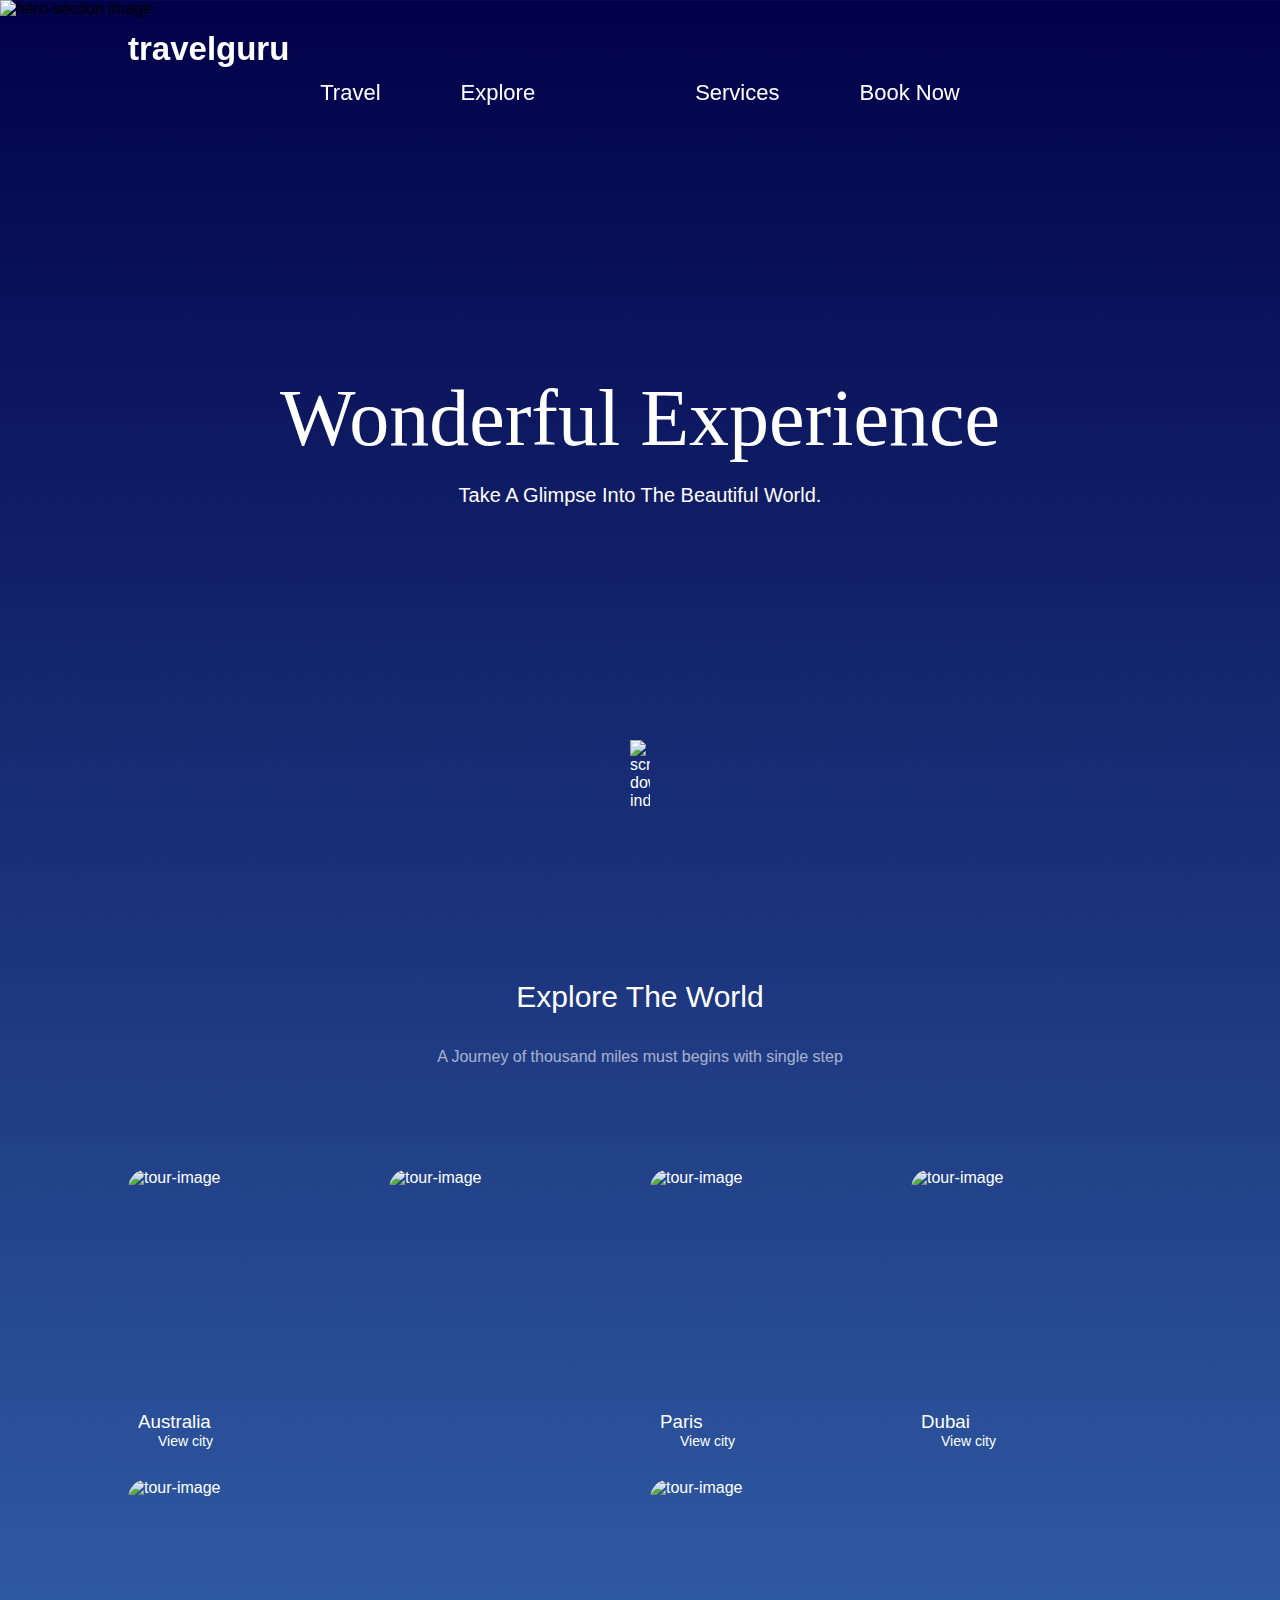
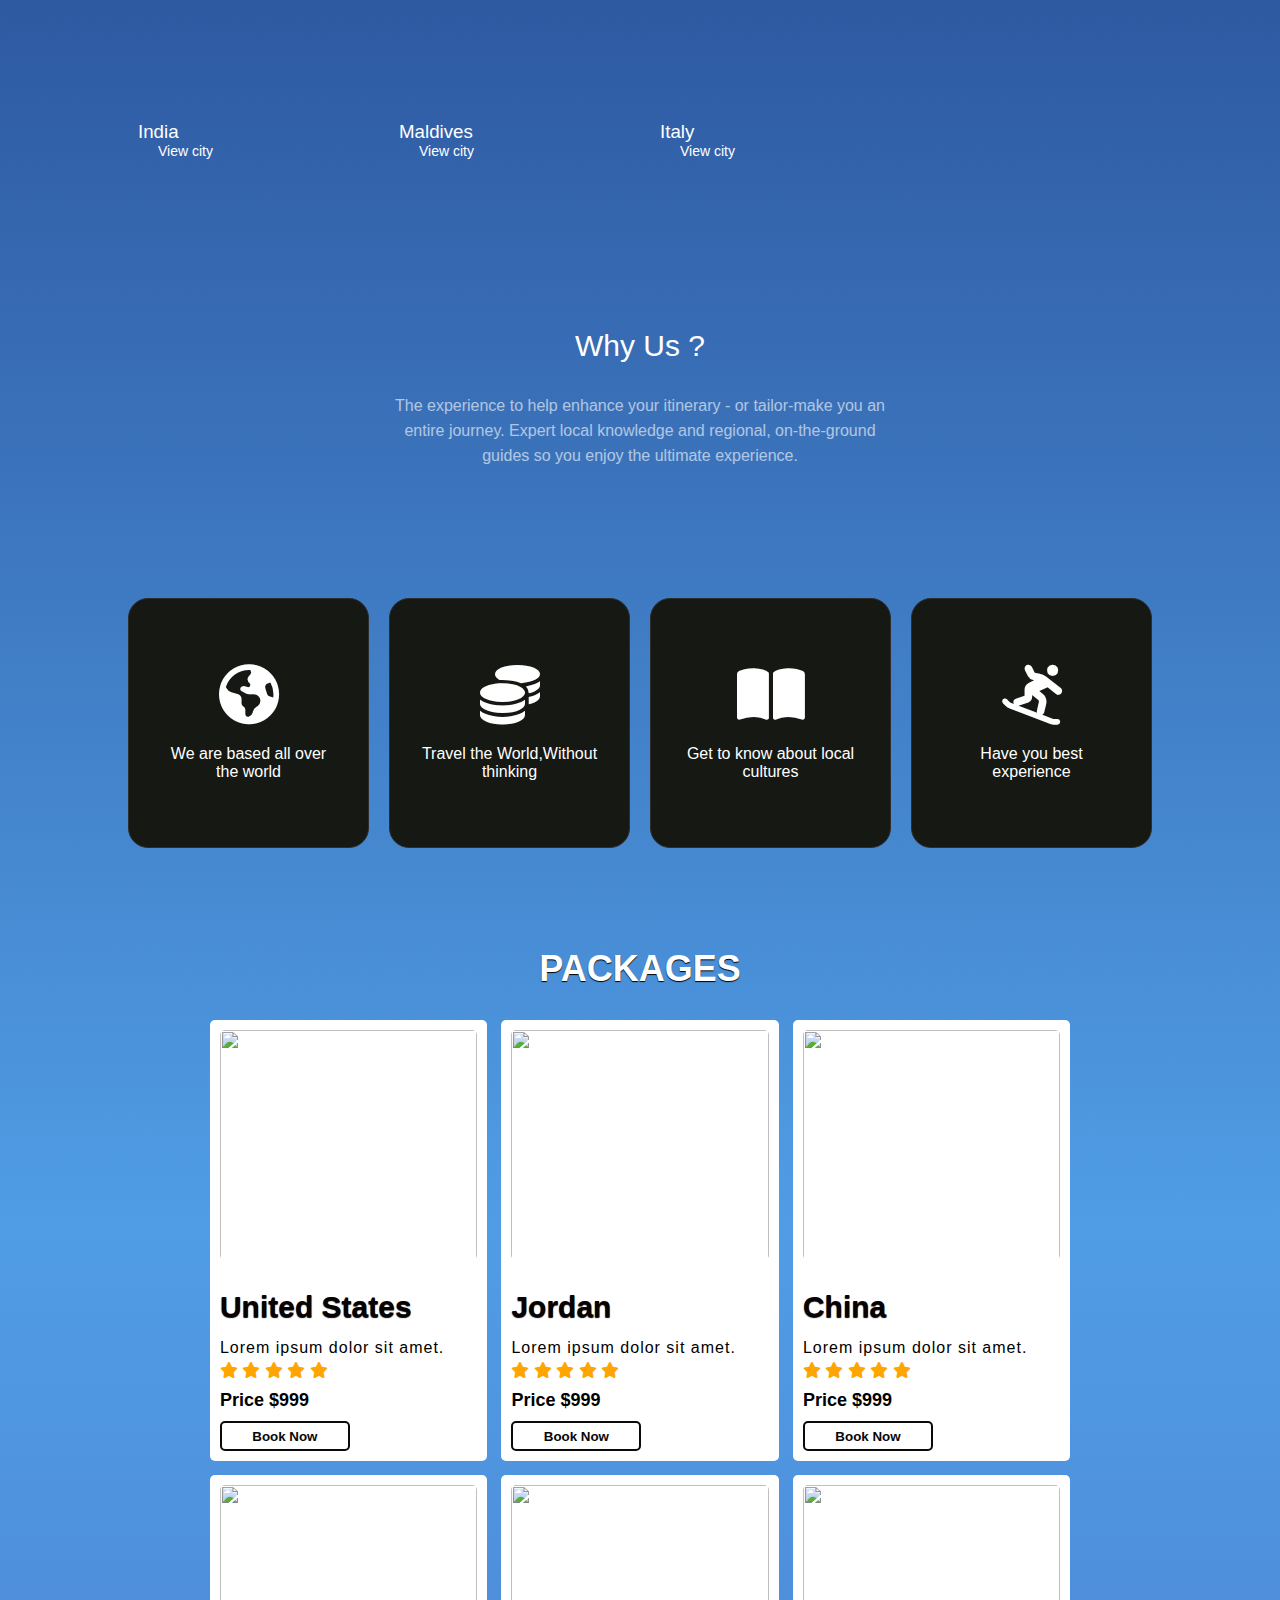
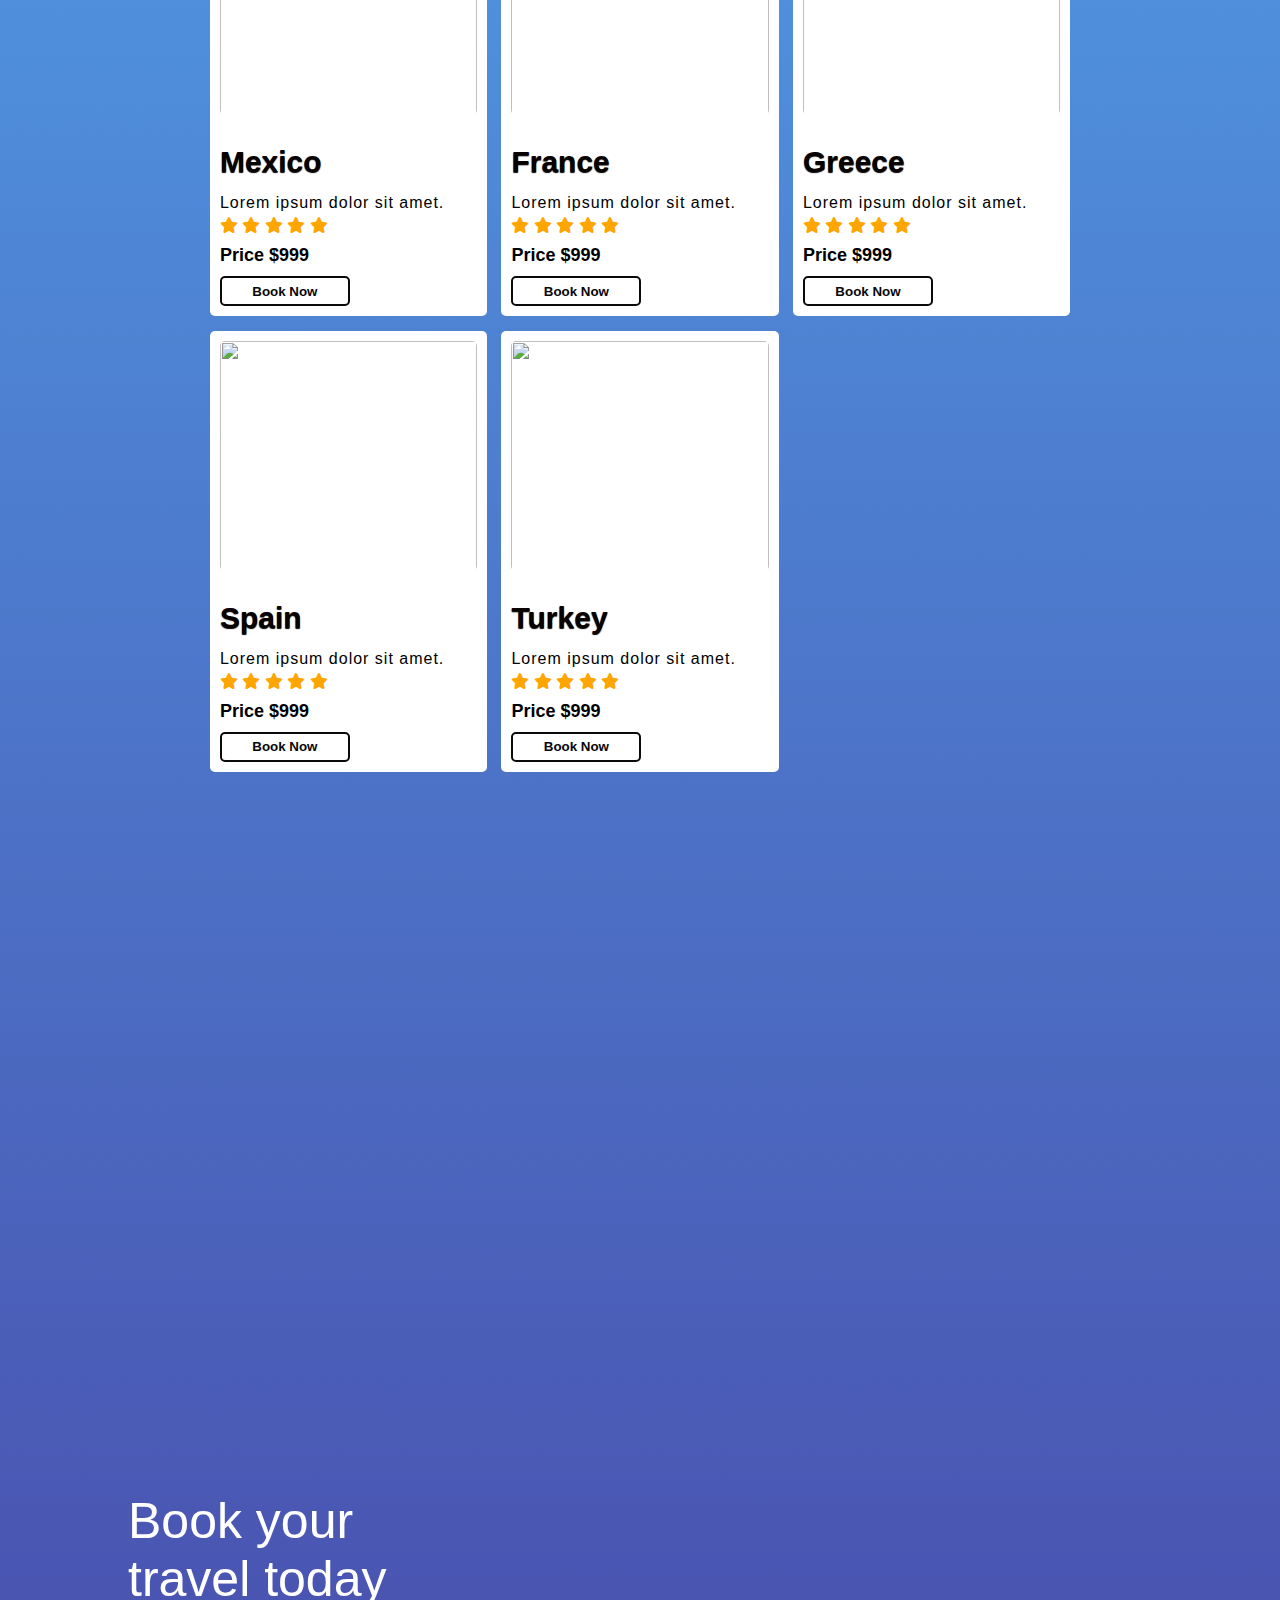
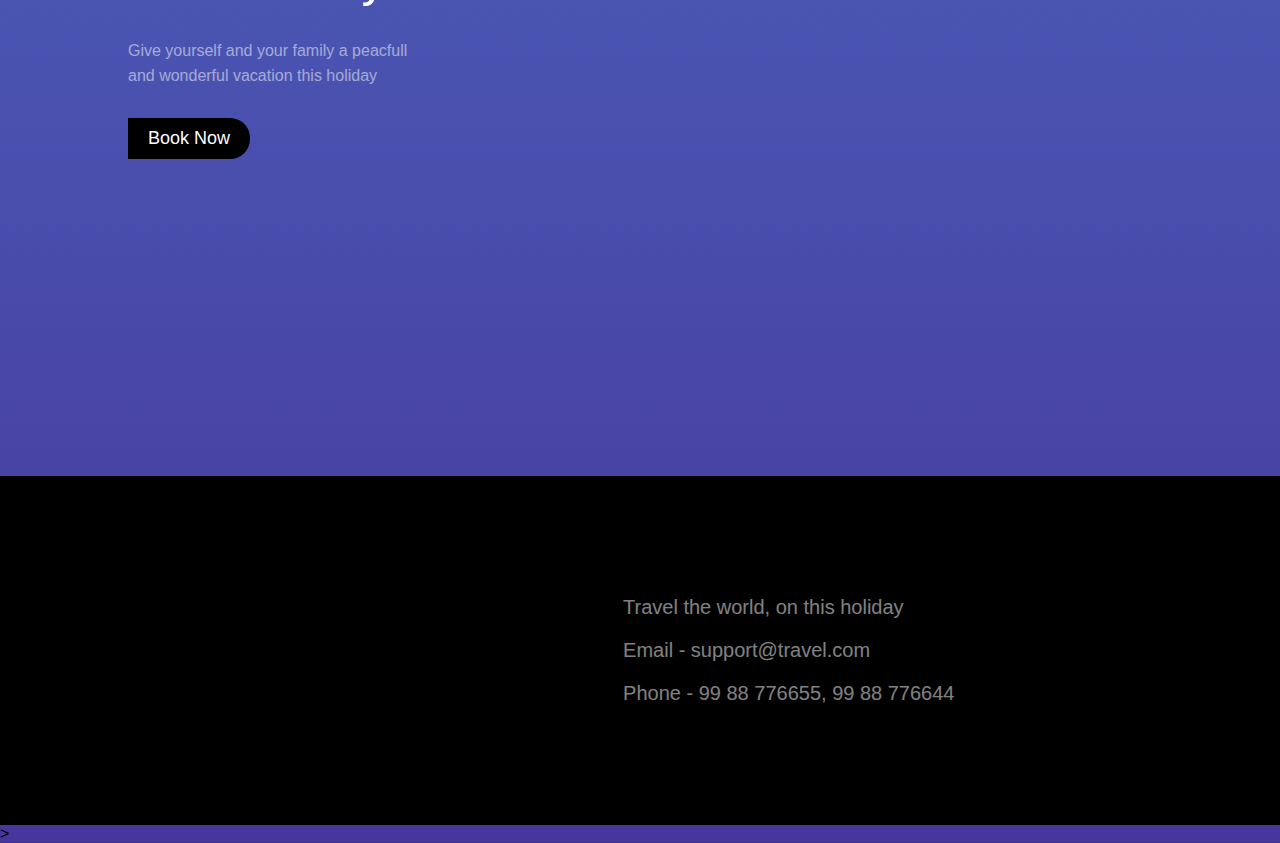
==== index.html @ 0119385d "Add files via upload" ====
<!DOCTYPE html>
<!--[if lt IE 7]>      <html class="no-js lt-ie9 lt-ie8 lt-ie7"> <![endif]-->
<!--[if IE 7]>         <html class="no-js lt-ie9 lt-ie8"> <![endif]-->
<!--[if IE 8]>         <html class="no-js lt-ie9"> <![endif]-->
<!--[if gt IE 8]>      <html class="no-js"> <!--<![endif]-->
<html>
    <head>
        <meta charset="utf-8">
        <meta http-equiv="X-UA-Compatible" content="IE=edge">
        <title>Travelguru</title>
        <meta name="description" content="">
        <meta name="viewport" content="width=device-width, initial-scale=1">
        <link rel="stylesheet" href="style.css">
        <link rel="stylesheet" href="https://cdnjs.cloudflare.com/ajax/libs/font-awesome/6.2.1/css/all.min.css" />


  

    </head>
    <body>
        <header>
        <nav class="navbar">
            <div class="logo"><h2>travelguru</h2></div>
            <ul class="links-container">
                <li class="link-item"><a href="#travel">Travel</a></li>
                <li class="link-item"><a href="#explore-section">Explore</a></li>
                <li class="link-item"><a href="#hero-section"><img src="img/boat.jpg" class="logo" alt=""></a></li>
                <li class="link-item"><a href="#services">Services</a></li>
                <li class="link-item"><a href="#booknow">Book Now</a></li>
            </ul>
        </nav>
       </header>

        <main class="hero-section" id="hero-section">

            <div class="hero-section-content" data-aos="fade-up">
                <h1 class="hero-section-title">wonderful experience</h1>
                <p class="hero-section-sub-heading">Take a Glimpse Into The Beautiful World.</p>
            </div>
           
            
            <!-- scroll down img -->
            <img src="img/down arrow.png" class="scroll-down-icon" alt="scroll down indicator">
        </main>

        <div class="background">
            <img src="img/img1.png" class="background-image" alt="hero-section image">
        
            <!-- grid -->
            <div class="grid-slider">
                <div class="grid-item hide"></div>
                <div class="grid-item hide"></div>
                <div class="grid-item hide"></div>
                <div class="grid-item hide"></div>
                <div class="grid-item hide"></div>
                <div class="grid-item hide"></div>
            </div>
        
        </div>

        <section class="explore-section" id="explore-section">
            <h1 class="section-title" data-aos="fade-up">Explore the world</h1>
            <p class="section-para" data-aos="fade-up">A Journey of thousand miles must begins with single step</p>
        
            <!-- grid -->
        
            <div class="tours-container">
                <div class="tour-card" data-aos="fade-up">
                    <img src="img/australia.png" class="tour-img" alt="tour-image">
                    <div class="tour-body">
                        <h3 class="tour-name">Australia</h3>
                        <p class="tour-action">View city</p>
                    </div>
                </div>
        
                <div class="tour-card" data-aos="fade-up">
                    <img src="img/maldives.png" class="tour-img" alt="tour-image">
                    <div class="tour-body">
                        <h3 class="tour-name">Maldives</h3>
                        <p class="tour-action">View city</p>
                    </div>
                </div>
        
                <div class="tour-card" data-aos="fade-up">
                    <img src="img/paris.png" class="tour-img" alt="tour-image">
                    <div class="tour-body">
                        <h3 class="tour-name">Paris</h3>
                        <p class="tour-action">View city</p>
                    </div>
                </div>
        
                <div class="tour-card" data-aos="fade-up">
                    <img src="img/dubai.png" class="tour-img" alt="tour-image">
                    <div class="tour-body">
                        <h3 class="tour-name">Dubai</h3>
                        <p class="tour-action">View city</p>
                    </div>
                </div>
        
                <div class="tour-card" data-aos="fade-up">
                    <img src="img/india.png" class="tour-img" alt="tour-image">
                    <div class="tour-body">
                        <h3 class="tour-name">India</h3>
                        <p class="tour-action">View city</p>
                    </div>
                </div>
        
                <div class="tour-card" data-aos="fade-up">
                    <img src="img/italy.png" class="tour-img" alt="tour-image">
                    <div class="tour-body">
                        <h3 class="tour-name">Italy</h3>
                        <p class="tour-action">View city</p>
                    </div>
                </div>
            </div>
        </section>

        <section class="services-section" id="services">
            <h1 class="section-title" data-aos="fade-up">Why Us ?</h1>
            <p class="section-para" data-aos="fade-up">The experience to help enhance your itinerary - or tailor-make you an entire journey.
                Expert local knowledge and regional, on-the-ground guides so you enjoy the ultimate experience. </p>
        
            <!-- services grid -->
            <div class="serives-grid">
                <div class="service-card" data-aos="fade-up">
                    <div class="circle"></div>
                    <i class="fa-solid fa-earth-americas card-icon"></i>
                    <p class="service-text">We are based all over the world</p>
                </div>
                <div class="service-card" data-aos="fade-up">
                    <div class="circle"></div>
                    <i class="fa-solid fa-coins card-icon"></i>
                    <p class="service-text">Travel the World,Without thinking</p>
                </div>
                <div class="service-card" data-aos="fade-up">
                    <div class="circle"></div>
                    <i class="fa-solid fa-book-open card-icon"></i>
                    <p class="service-text">Get to know about local cultures</p>
                </div>
                <div class="service-card" data-aos="fade-up">
                    <div class="circle"></div>
                    <i class="fa-solid fa-person-snowboarding card-icon"></i>
                    <p class="service-text">Have you best experience</p>
                </div>
            </div>
           
             <!-- Packages Section Start -->
    <section class="packages" id="packages">
        <div class="main-txt">
            <h3>Packages</h3>
        </div>
        <div class="card-content">
            <div class="row">
                <img src="./img/p3.png" style="height: 250px;">
                <div class="card-body">
                    <h3>United States</h3>
                    <p>Lorem ipsum dolor sit amet.</p>
                    <div class="rating">
                        <i class="fa-solid fa-star checked"></i>
                        <i class="fa-solid fa-star checked"></i>
                        <i class="fa-solid fa-star checked"></i>
                        <i class="fa-solid fa-star checked"></i>
                        <i class="fa-solid fa-star checked"></i>
                    </div>
                    <h5>Price $999</h5>
                    <a href="booking.html"><button>Book Now</button></a>
                </div>
            </div>
            <div class="row">
                <img src="./img/p4.png" style="height: 250px;">
                <div class="card-body">
                    <h3>Jordan</h3>
                    <p>Lorem ipsum dolor sit amet.</p>
                    <div class="rating">
                        <i class="fa-solid fa-star checked"></i>
                        <i class="fa-solid fa-star checked"></i>
                        <i class="fa-solid fa-star checked"></i>
                        <i class="fa-solid fa-star checked"></i>
                        <i class="fa-solid fa-star checked"></i>
                    </div>
                    <h5>Price $999</h5>
                    <a href="booking.html"><button>Book Now</button></a>
                </div>
            </div>
            <div class="row">
                <img src="./img/paris.png" style="height: 250px;">
                <div class="card-body">
                    <h3>China</h3>
                    <p>Lorem ipsum dolor sit amet.</p>
                    <div class="rating">
                        <i class="fa-solid fa-star checked"></i>
                        <i class="fa-solid fa-star checked"></i>
                        <i class="fa-solid fa-star checked"></i>
                        <i class="fa-solid fa-star checked"></i>
                        <i class="fa-solid fa-star checked"></i>
                    </div>
                    <h5>Price $999</h5>
                    <a href="booking.html"><button>Book Now</button></a>
                </div>
            </div>
            <div class="row">
                <img src="./img/p1.jpg" style="height: 250px;">
                <div class="card-body">
                    <h3>Mexico</h3>
                    <p>Lorem ipsum dolor sit amet.</p>
                    <div class="rating">
                        <i class="fa-solid fa-star checked"></i>
                        <i class="fa-solid fa-star checked"></i>
                        <i class="fa-solid fa-star checked"></i>
                        <i class="fa-solid fa-star checked"></i>
                        <i class="fa-solid fa-star checked"></i>
                    </div>
                    <h5>Price $999</h5>
                    <a href="booking.html"><button>Book Now</button></a>
                </div>
            </div>
            <div class="row">
                <img src="./img/img4.png" style="height: 250px;">
                <div class="card-body">
                    <h3>France</h3>
                    <p>Lorem ipsum dolor sit amet.</p>
                    <div class="rating">
                        <i class="fa-solid fa-star checked"></i>
                        <i class="fa-solid fa-star checked"></i>
                        <i class="fa-solid fa-star checked"></i>
                        <i class="fa-solid fa-star checked"></i>
                        <i class="fa-solid fa-star checked"></i>
                    </div>
                    <h5>Price $999</h5>
                    <a href="booking.html"><button>Book Now</button></a>
                </div>
            </div>
            <div class="row">
                <img src="./img/img2.png" style="height: 250px;">
                <div class="card-body">
                    <h3>Greece</h3>
                    <p>Lorem ipsum dolor sit amet.</p>
                    <div class="rating">
                        <i class="fa-solid fa-star checked"></i>
                        <i class="fa-solid fa-star checked"></i>
                        <i class="fa-solid fa-star checked"></i>
                        <i class="fa-solid fa-star checked"></i>
                        <i class="fa-solid fa-star checked"></i>
                    </div>
                    <h5>Price $999</h5>
                    <a href="booking.html"><button>Book Now</button></a>
                </div>
            </div>
            <div class="row">
                <img src="./img/img1.png" style="height: 250px;">
                <div class="card-body">
                    <h3>Spain</h3>
                    <p>Lorem ipsum dolor sit amet.</p>
                    <div class="rating">
                        <i class="fa-solid fa-star checked"></i>
                        <i class="fa-solid fa-star checked"></i>
                        <i class="fa-solid fa-star checked"></i>
                        <i class="fa-solid fa-star checked"></i>
                        <i class="fa-solid fa-star checked"></i>
                    </div>
                    <h5>Price $999</h5>
                    <a href="booking.html"><button>Book Now</button></a>
                </div>
            </div>
            <div class="row">
                <img src="./img/australia.png" style="height: 250px;">
                <div class="card-body">
                    <h3>Turkey</h3>
                    <p>Lorem ipsum dolor sit amet.</p>
                    <div class="rating">
                        <i class="fa-solid fa-star checked"></i>
                        <i class="fa-solid fa-star checked"></i>
                        <i class="fa-solid fa-star checked"></i>
                        <i class="fa-solid fa-star checked"></i>
                        <i class="fa-solid fa-star checked"></i>
                    </div>
                    <h5>Price $999</h5>
                    <a href="booking.html"><button>Book Now</button></a>
                </div>
            </div>
        </div>
    </section>
    <!-- Packages Section End -->

        
            <div class="bg-circle"></div>
        
            <div class="travel-grid" id="travel">
                <img src="img/img1.png" data-aos="fade-up" alt="">
                <img src="img/img2.png" data-aos="fade-up" alt="">
                <img src="img/img3.png" data-aos="fade-up" alt="">
                <img src="img/img4.png" data-aos="fade-up" alt="">
                <img src="img/img5.png" data-aos="fade-up" alt="">
                <img src="img/img6.png" data-aos="fade-up" alt="">
                <img src="img/australia.png" data-aos="fade-up" alt="">
                <img src="img/dubai.png" data-aos="fade-up" alt="">
                <img src="img/maldives.png" data-aos="fade-up" alt="">
                <img src="img/paris.png" data-aos="fade-up" alt="">
                <img src="img/india.png" data-aos="fade-up" alt="">
                <img src="img/italy.png" data-aos="fade-up" alt="">
            </div>
        
        </section>
        <!-- contact section -->
<section class="book-section" id="booknow">
    <div class="book-content" data-aos="fade-up">
        <h1 class="book-now-title">Book your travel today</h1>
        <p class="book-now-text">Give yourself and your family a peacfull and wonderful vacation this holiday</p>

        <a href="booking.html"><button class="book-now">book now</button></a>
    </div>
    <div class="bg-circle-2"></div>
    <img src="img/book.png" data-aos="fade-up" class="book-now-img" alt="">
</section>

<!-- footer -->
<footer class="footer">
    <img src="img/logo.png" class="footer-logo" alt="">
    <div class="footer-text">
        <p>Travel the world, on this holiday</p>
        <p>Email - support@travel.com</p>
        <p>Phone - 99 88 776655, 99 88 776644</p>
    </div>
    <p class="copyright-line"></p>
</footer>
    >

        
        <script src="script.js" async defer></script>
    </body>
</html>
---- style.css ----
@import url('https://fonts.googleapis.com/css2?family=Inter:wght@100;200;300;400;500;600;700;800;900&amp;family=Roboto:ital,wght@0,100;0,300;0,400;0,500;0,700;0,900;1,100;1,300;1,400;1,500;1,700;1,900&amp;display=swap');
 
*{
    margin: 0;
    padding: 0;
    box-sizing: border-box;
}

html{
    scroll-behavior: smooth;
}

body{
    font-family: 'Poppins', sans-serif;
    background:linear-gradient(rgb(1, 1, 73),rgb(80, 157, 229) ,rgb(71, 54, 156));
    overflow-x: hidden;
}

img.center {
    float: left;
    height: 150px;
    width: 170px;
    box-shadow: rgba(0,0,0,0.14902) 0px 1px 1px 0px,rgba(0,0,0,0.09804) 0px 1px 2px 0px;
    opacity: 0.7;
  }
  
.navbar{
    position: fixed;
    top: 0;
    left: 0;
    z-index: 9;
    width: 100%;
    height: 150px;
    padding: 20px 10vw;
    font-size: 22px;
    font-weight: 40px ;
    text-shadow: #161813;
}


.navbar.bg{
    background:rgb(1, 1, 73);
}

.links-container{
    display: flex;
    align-items: center;
    justify-content: center;
    list-style: none;
}

.logo{
    height: 50px;
    margin-top: 10px;
    font-size: 22px;
 
    color: white;
}

.link-item{
    margin: 0 20px;
    transition: .5s;
}

.link-item a{
    color: #fff;
    text-decoration: none;
    padding: 20px;
}

.link-item:hover{
    transform: scale(1.2);
}


.hero-section{
    width: 100%;
    height: 100vh;
    position: relative;
    display: flex;
    justify-content: center;
    align-items: center;
    color: #fff;
}

.hero-section-title{
    font-family: 'Roboto Slab', serif;
    font-weight: 300;
    font-size: 80px;
    text-align: center;
    text-transform: capitalize; 
}

.hero-section-sub-heading{
    text-align: center;
    text-transform: capitalize;
    margin: 20px 0;
    font-size: 20px;
}


.scroll-down-icon{
    position: absolute;
    bottom: 10%;
    left: 50%;
    transform: translateX(-50%);
    width: 20px;
    animation: down ease 1s infinite;
}

@keyframes down{
    from { bottom: 10% }
    to { bottom: 8% }
}


.background{
    position: absolute;
    top: 0;
    left: 0;
    width: 100%;
    height: 100%;
    z-index: -1;
}

.background-image{
    position: absolute;
    top: 0;
    left: 0;
    width: 100%;
    height: 100%;
    object-fit: cover;
    z-index: -2;
}

.background::before, .background::after{
    content: '';
    position: absolute;
    left: 0;
    width: 100%;
    height: 50%;
}

.background::before{
    top: 0;
    left: 0;
    background: var(--gradient-top);
}

.background::after{
    bottom: 0;
    background: var(--gradient-bottom);
}

.grid-slider{
    width: 100%;
    height: 100%;
    display: grid;
    grid-template-columns: repeat(3, 1fr);
    grid-template-rows: repeat(2, 1fr);
}

.grid-item{
    width: 100%;
    height: 100%;
    background: #000;
    opacity: 1;
    transition: .5s;
}

.grid-item.hide{
    opacity: 0;
}

.explore-section{
    position: relative;
    width: 100%;
    padding: 80px 10vw;
    color: #fff;
}

.section-title{
    font-size: 30px;
    font-weight: 400;
    text-align: center;
    align-items: center ;
    text-transform: capitalize;
}

.section-para{
    width: 50%;
    min-width: 300px;
    display: block;
    margin: 30px auto;
    text-align: center;
    line-height: 25px;
    opacity: 0.6;
}

.tours-container{
    position: relative;
    width: 100%;
    height: 600px;
    display: grid;
    grid-template-columns: repeat(4, 1fr);
    grid-template-rows: repeat(2, 1fr);
    grid-gap: 20px;
    margin-top: 100px;
}

.tour-card{
    width: 100%;
    height: 100%;
    position: relative;
    border-radius: 20px;
    box-shadow: 0;
    overflow: hidden;
    padding: 10px;
    display: flex;
    align-items: end;
}

.tour-card:nth-child(2){
    grid-row: span 2;
}

.tour-card:last-child{
    grid-column: span 2;
}

.tour-img{
    position: absolute;
    top: 0;
    left: 0;
    width: 100%;
    height: 100%;
    object-fit: cover;
    transition: .5s;
    z-index: -1;
}

.tour-card:hover .tour-img{
    opacity: 0.8;
    transform: scale(1.1);
}

.tour-name{
    font-weight: 300;
}

.tour-action{
    margin-left: 20px;
    font-size: 14px;
    position: relative;
}

.tour-action::before{
    content: '';
    position: absolute;
    left: -20px;
    top: 2px;
    background: url('img/pin.png');
    width: 15px;
    height: 15px;
    background-size: contain;
}

/* services section */

.services-section{
    color: #fff;
    padding: 80px 10vw;
}

.serives-grid{
    width: 100%;
    display: grid;
    grid-template-columns: repeat(4, 1fr);
    grid-gap: 20px;
}

/* Packages Section Start */
.packages{
    padding: 100px 8% 100px;
    
}
.packages .main-txt{
    text-align: center;
}
.packages .main-txt h3{
    font-size: 36px;
    text-transform: uppercase;
    font-weight: 600;
    color:white;
    text-shadow: 0px 1px 1px black;
}
.packages .card-content{
    display: grid;
    grid-template-columns: repeat(auto-fit, minmax(250px, auto));
    align-items: center;
    gap: 0.90rem;
    margin-top: 30px;
    border-radius: 20%;
}
.packages .card-content .row{
    background: white;
    position: relative;
    overflow: hidden;
    border-radius: 5px;
    cursor: pointer;
}
.packages .row img{
    width: 100%;
    border-radius: 15px;
    padding: 10px;
    display: block;
}
.packages .card-body{
    padding: 10px;
}
.packages .card-body h3{
    margin-top: 10px;
    font-size: 30px;
    font-weight: 550;
    color: rgb(9, 2, 2);
    text-shadow: 0px 1px 1px black;
}
.packages .card-body p{
    font-weight: 500;
    margin-top: 15px;
    letter-spacing: 1px;
    color: black;
}
.rating i{
    color: orange;
    margin-top: 5px;
}
.packages .card-body h5{
    margin-top: 10px;
    font-size: 18px;
    color: black;
}
.packages .card-body button{
    width: 130px;
    height: 30px;
    margin-top: 10px;
    font-weight: 600;
    background: transparent;
    color: #080708;
    border-radius: 5px;
    border-radius: 5px;
    border: 2px solid #0a0a0b;
    transition: 0.5s ease;
    cursor: pointer;
}
.packages .card-body button:hover{
    background: #4c93f7;
    color: rgb(6, 6, 6);
}
@media (max-width:920px){
    .packages .card-content{
        grid-template-columns: 1fr;
    }
}
/* Packages Section End */


/* Book Section Start */
.book{
    display: grid;
    grid-template-columns: repeat(2, 1fr);
    align-items: center;
    gap: 1rem;
    padding: 100px 10% 100px;
}
.book-img img{
    box-shadow: 0px 5px 5px -6px black;
    width: 100%;
    display: block;
    margin-top: 45px;
    cursor: pointer;
}
.book-form form{
    position: relative;
}
.book-form h5{
    margin-bottom: 10px;
    font-size: 15px;
    color: #091454;
}
.book-form form input,
form textarea{
    width: 100%;
    padding: 15px;
    background: #f4f5fb;
    color: black;
    border: none;
    outline: none;
    font-size: 15px;
    border-radius: 10px;
    box-shadow: 0px 5px 5px -6px black;
    margin-bottom: 10px;
}
.book-form textarea{
    resize: none;
    height: 200px;
}
.book-form .submit{
    display: inline-block;
    font-size: 16px;
    font-weight: 600;
    background: #f4f5fb;
    color: black;
    width: 160px;
    transition: 0.5s ease;
    cursor: pointer;
}
.book-form .submit:hover{
    width: 175px;
}
@media (max-width:920px){
    .book{
        grid-template-columns: 1fr;
        max-width: 100%;
    }
}
/* Book Section End */

.service-card{
    margin-top: 100px;
    width: 100%;
    height: 250px;
    border-radius: 20px;
    border: 1px solid #2D2D2D;
    background: #161813;
    padding: 10px;
    display: flex;
    flex-direction: column;
    align-items: center;
    justify-content: center;
    gap: 20px;
    overflow: hidden;
    position: relative;
}

.card-icon{
    text-align: center;
    font-size: 60px;
    z-index: 1;
}

.service-text{
    text-align: center;
    padding: 0 20px;
    z-index: 1;
}

.circle{
    position: absolute;
    top: 0%;
    left: 0%;
    width: 100%;
    height: 100%;
    clip-path: circle(0% at 100% 100%);
    transition: .5s;
}

.service-card:nth-child(1) .circle{
    background: url(img/img5.png);
    background-size: cover;
}

.service-card:nth-child(2) .circle{
    background: url(img/img2.png);
    background-size: cover;
}

.service-card:nth-child(3) .circle{
    background: url(img/img6.png);
    background-size: cover;
}

.service-card:nth-child(4) .circle{
    background: url(img/img4.png);
    background-size: cover;
}

.service-card:hover .circle{
    clip-path: circle(141.4% at 100% 100%);
}

.travel-grid{
    width: 100%;
    columns: 3;
    column-gap: 20px;
    margin-top: 200px;
}

.travel-grid img{
    width: 100%;
    height: auto;
    object-fit: cover;
    margin-bottom: 20px;
    border-radius: 10px;
}

.bg-circle{
    z-index: -1;
    position: absolute;
    width: 500px;
    height: 500px;
    border-radius: 50%;
    background: var(--sphere-gradient-one);
    right: -250px;
}

/* book now section */

.book-section{
    position: relative;
    display: flex;
    padding: 0 10vw;
    align-items: center;
    width: 100%;
    height: 100vh;
    gap: 30px;
}

.book-now-img{
    position: absolute;
    width: 50%;
    right: 0;
}

.book-content{
    width: 50%;
    color: #fff;
}

.book-now-title{
    font-size: 50px;
    font-weight: 300;
    width: 300px;
}

.book-now-text{
    width: 300px;
    opacity: 0.5;
    line-height: 25px;
    margin: 30px 0;
}

.book-now{
    position: relative;
    padding: 10px 20px;
    outline: none;
    border: none;
    background: #000;
    text-transform: capitalize;
    color: #fff;
    border-radius: 20px;
    border-top-left-radius: 0;
    border-bottom-left-radius: 0;
    font-size: 18px;
    cursor: pointer;
    overflow: hidden;
}

.book-now::before{
    content: '';
    position: absolute;
    top: -10px;
    left: -30px;
    width: 20px;
    height: 200%;
    background: #fff;
    opacity: 0.2;
    transform: rotate(5deg);
    transition: .5s;
}

.book-now:hover::before{
    left: 100%;
}

.bg-circle-2{
    z-index: -1;
    position: absolute;
    width: 250px;
    height: 250px;
    border-radius: 50%;
    background:  var(--sphere-gradient-two);
    left: -125px;
    bottom: -100px;
}


.footer{
    width: 100%;
    padding: 100px 10vw;
    background: #000;
    display: flex;
    justify-content: space-evenly;
    flex-wrap: wrap;
    align-items: center;
    position: relative;
}

.footer-logo{
    width: 100px;
    opacity: 0.3;
}

.footer-text{
    color: #fff;
    opacity: 0.5;
    font-size: 20px;
}

.footer-text p{
    margin: 20px 0;
}

.copyright-line{
    width: 100%;
    background: #000;
    color: #fff;
    text-transform: capitalize;
    text-align: center;
    position: absolute;
    bottom: 0;
    left: 0;
    padding: 10px 0;
}

/* tab view */

@media screen and (max-width: 996px) {
    .link-item{
        margin: 0 10px;
    }
    .hero-section-title{
        font-size: 60px;
    }
    .tours-container{
        height: 900px;
        grid-template-columns: repeat(2, 1fr);
        grid-template-rows: repeat(4, 1fr);
    }
    .tour-card:last-child{
        grid-column: span 1;
    }
    .tour-card:nth-child(3){
        grid-row: span 2;
    }
    .serives-grid{
        grid-template-columns: repeat(2, 1fr);
    }
    .service-card:nth-child(3), .service-card:nth-child(4){
        margin-top: 0;
    }
    .travel-grid{
        columns: 2;
    }
    .book-now-img{
        width: 40%;
    }
    .footer-logo{
        width: 70px;
    }
    .footer-text{
        font-size: 16px;
    }
}

/* much smaller device */

@media screen and (max-width:798px){
    .navbar{
        height: auto;
    }

    .link-item{
        margin-top: 80px;
        text-align: center;
    }
    .link-item:nth-child(3){
        margin: -50px -30px 0 -30px;
    }
    .link-item a{
        padding: 10px;
        margin: auto;
        display: block;
    }

    .section-title{
        font-size: 50px;
    }
    .grid-slider{
        grid-template-rows: repeat(3, 1fr);
        grid-template-columns: repeat(2, 1fr);
    }
    .hero-section-sub-heading{
        font-size: 16px;
    }
    .section-para{
        width: 100%;
    }
    .tours-container{
        height: 1200px;
        grid-template-columns: repeat(1, 1fr);
        grid-template-rows: repeat(6, 1fr);
    }
    .tour-card:nth-child(2){
        grid-row: auto;
    }
    .tour-card:last-child{
        grid-column: span 1;
    }
    .tour-card:nth-child(3){
        grid-row: span 1;
    }
    .serives-grid{
        grid-template-columns: repeat(1, 1fr);
    }
    .service-card:nth-child(2){
        margin-top: 0;
    }
    .travel-grid{
        columns: 1;
    }
    .book-section{
        height: auto;
        padding: 80px 10vw;
    }
    .bg-circle{
        display: none;
    }
    .bg-circle-2{
        z-index: 2;
    }
    .book-now-img{
        width: 100%;
        opacity: 0.3 !important;
    }
    .book-content{
        width: 100%;
        z-index: 2;
        text-align: center;
    }
    .book-now-title, .book-now-text{
        width: 100%;
    }
}
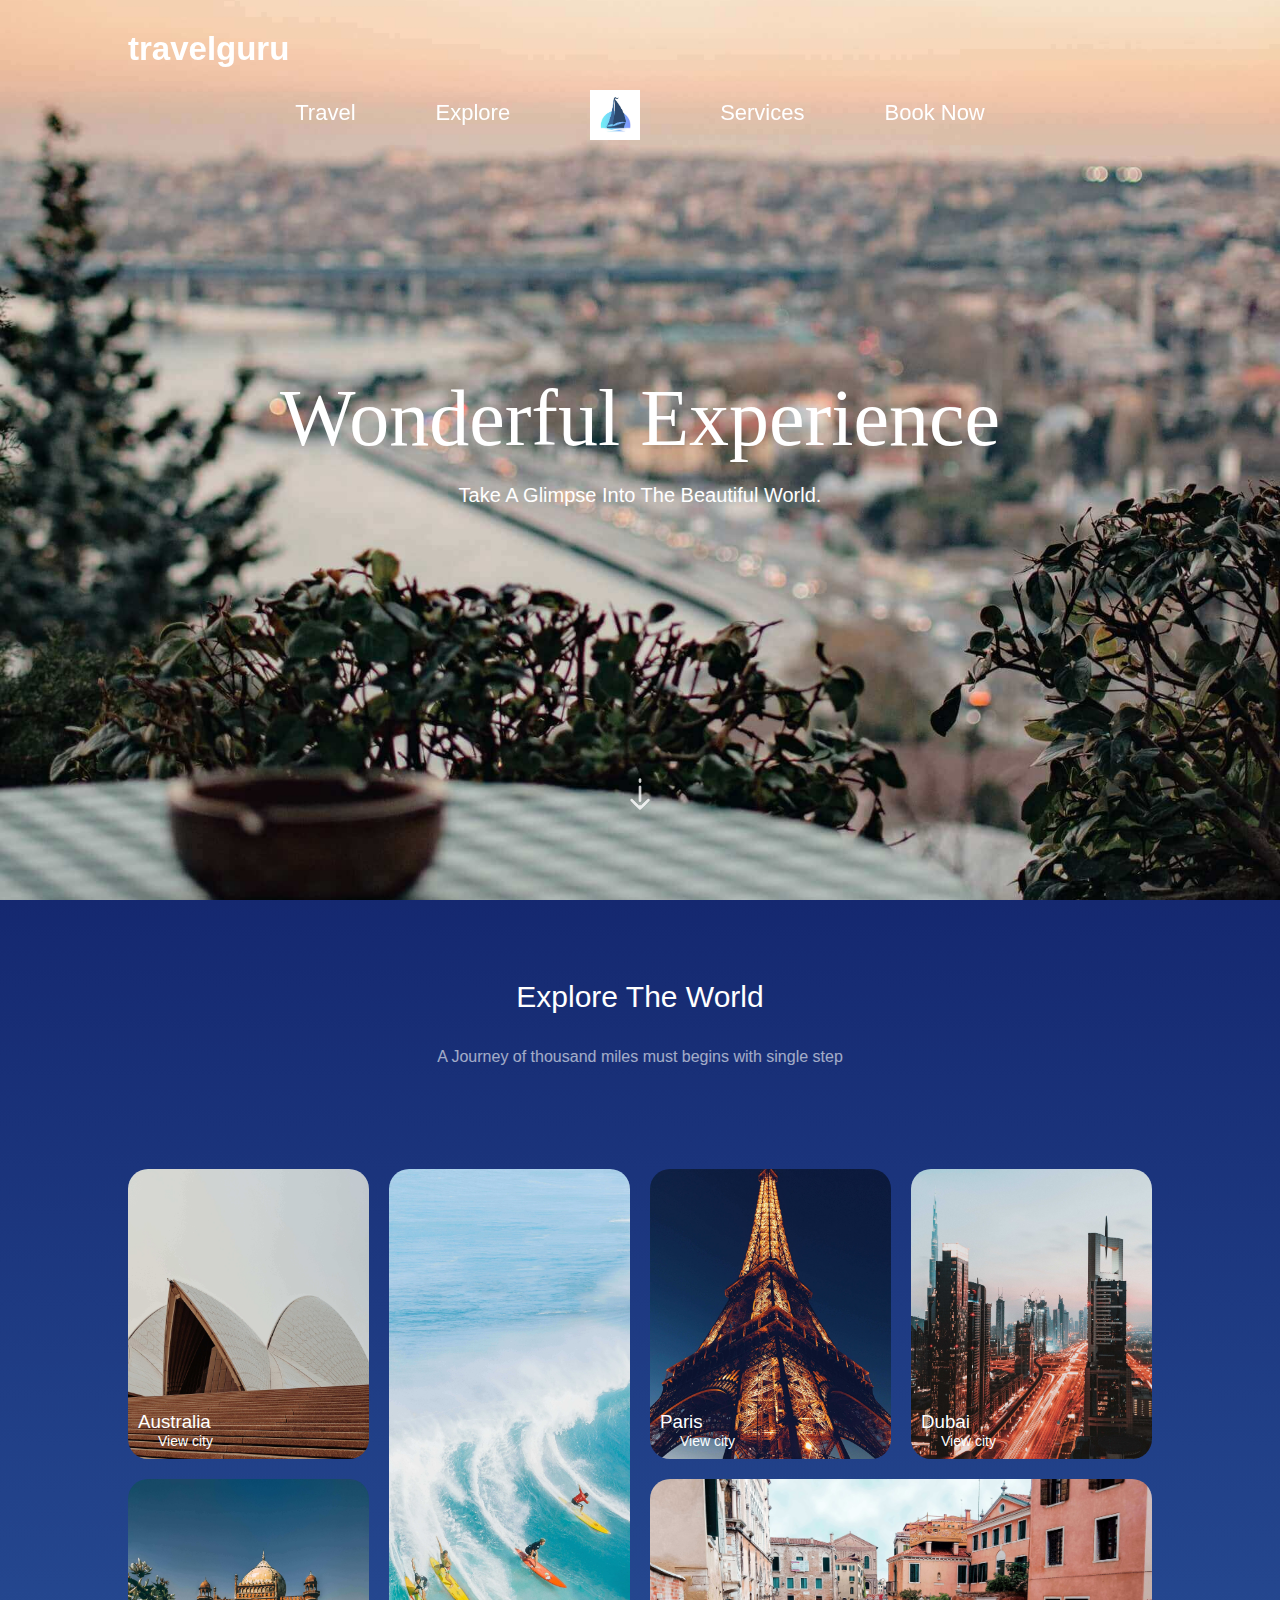
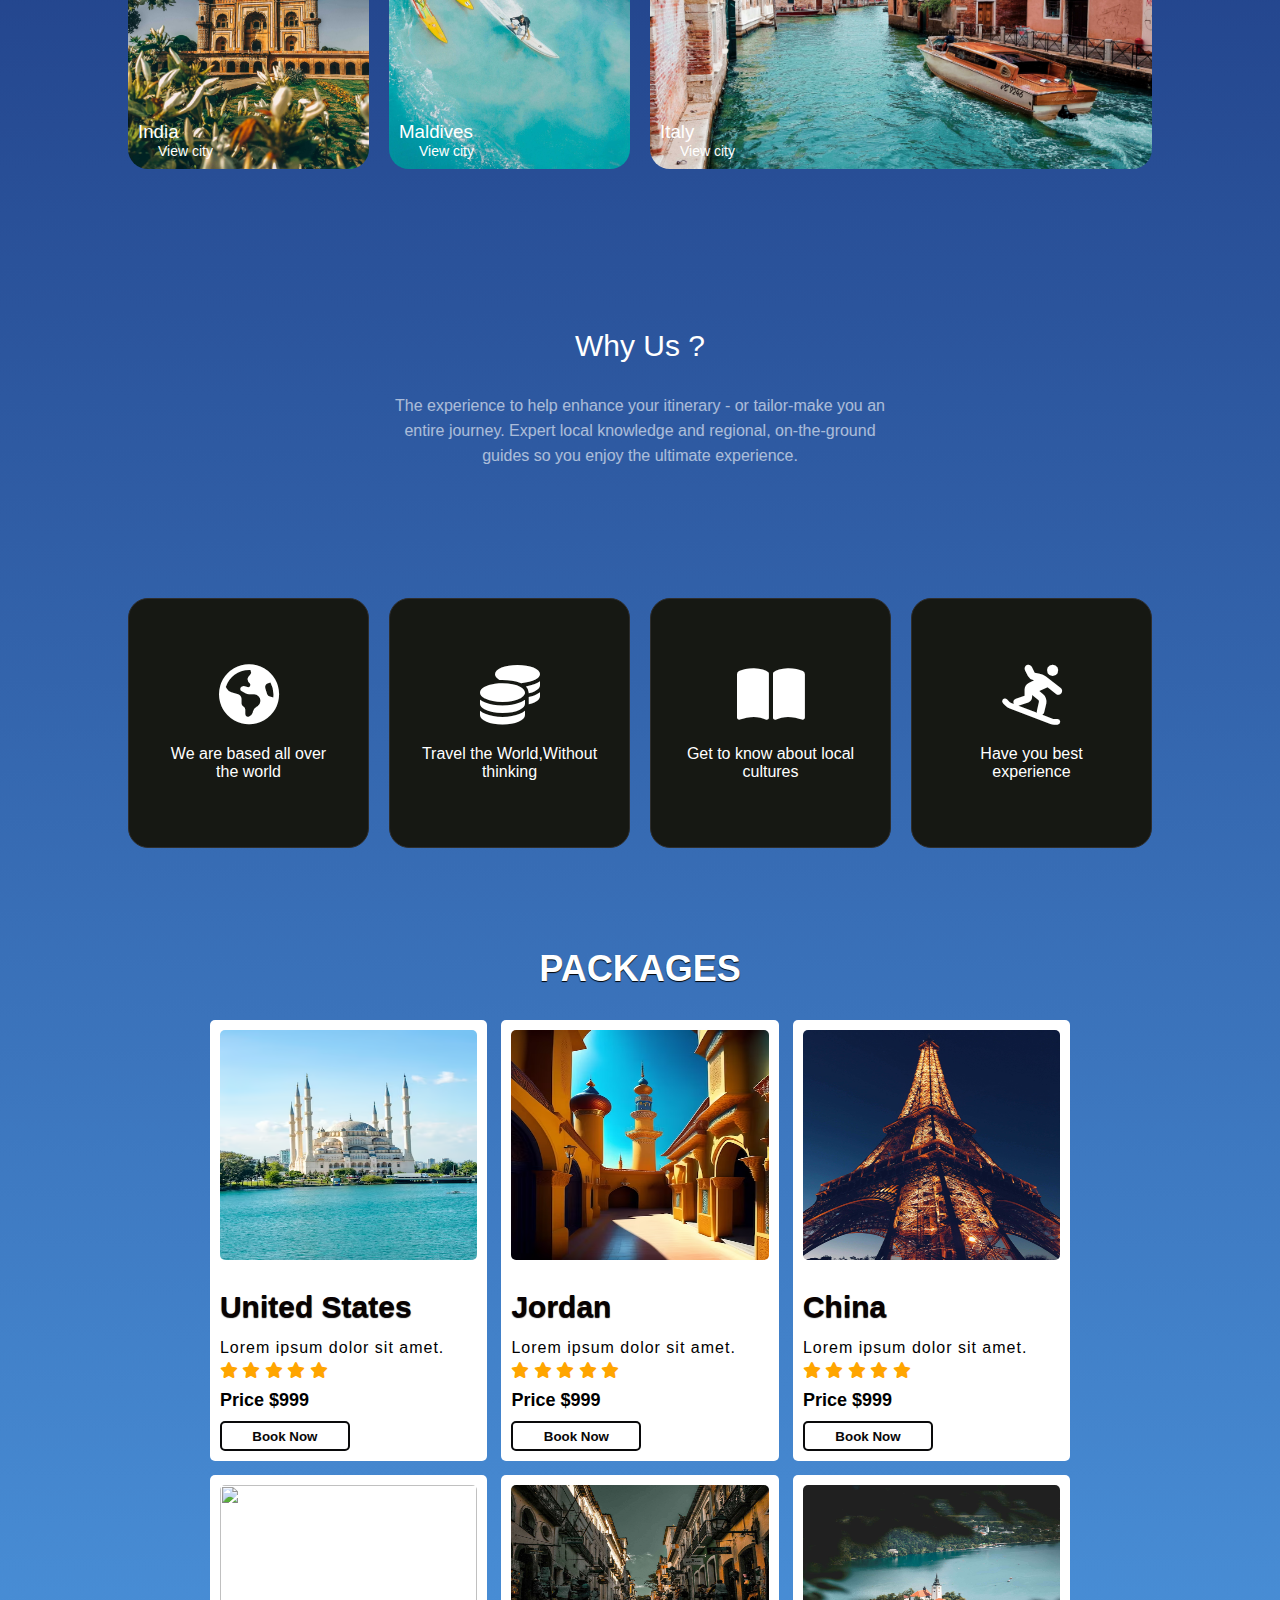
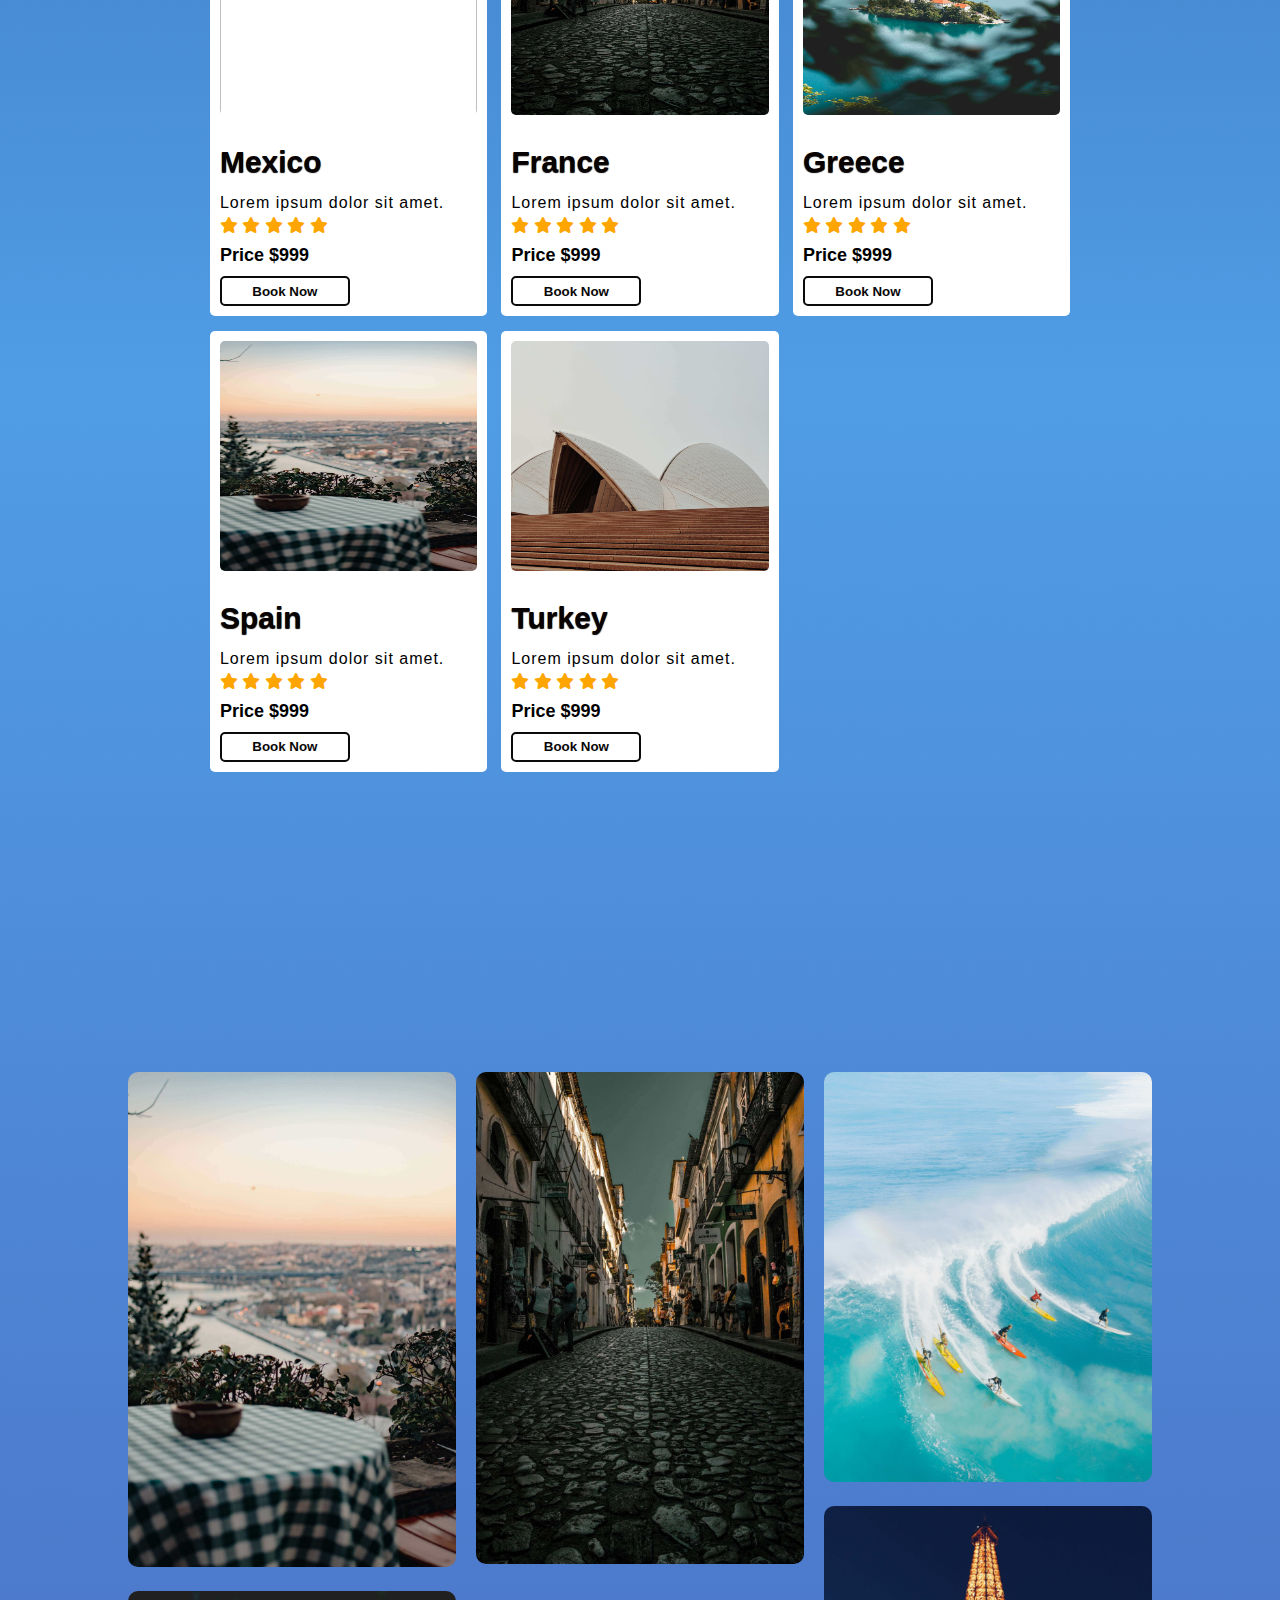
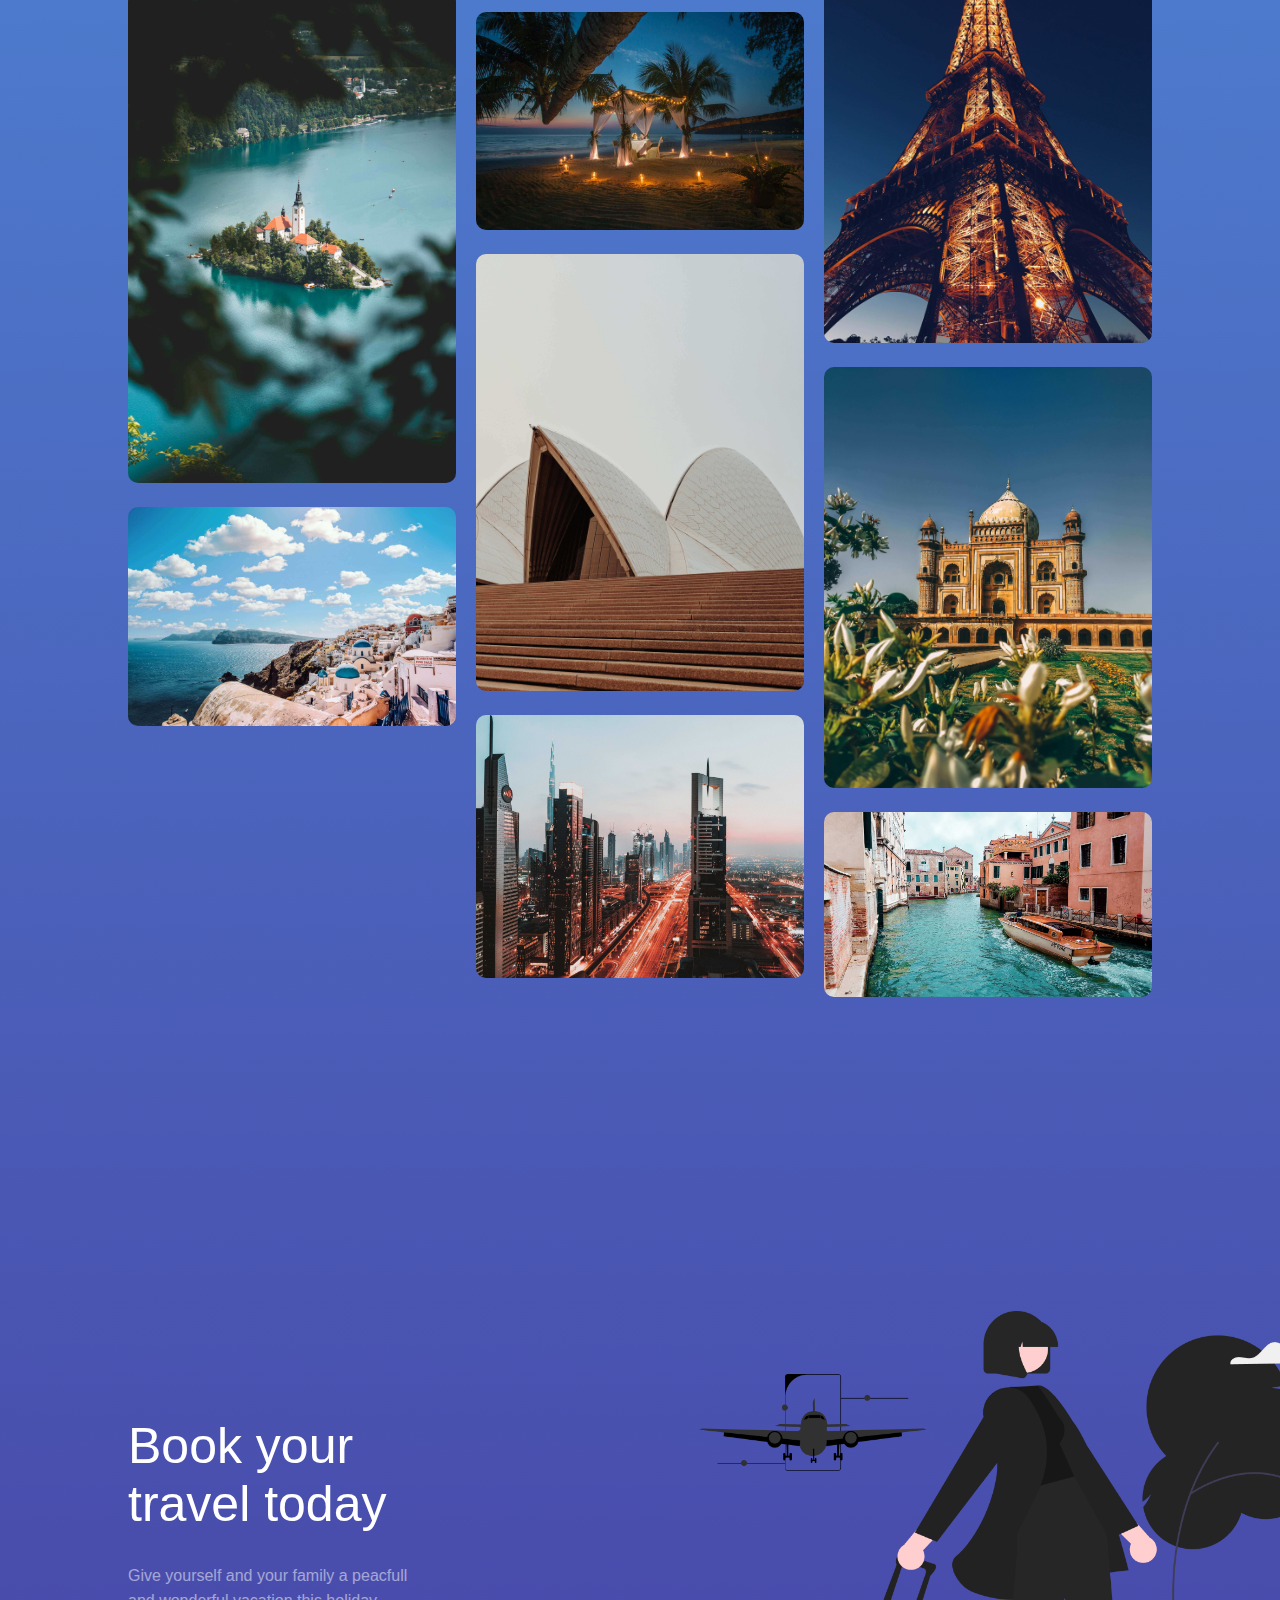
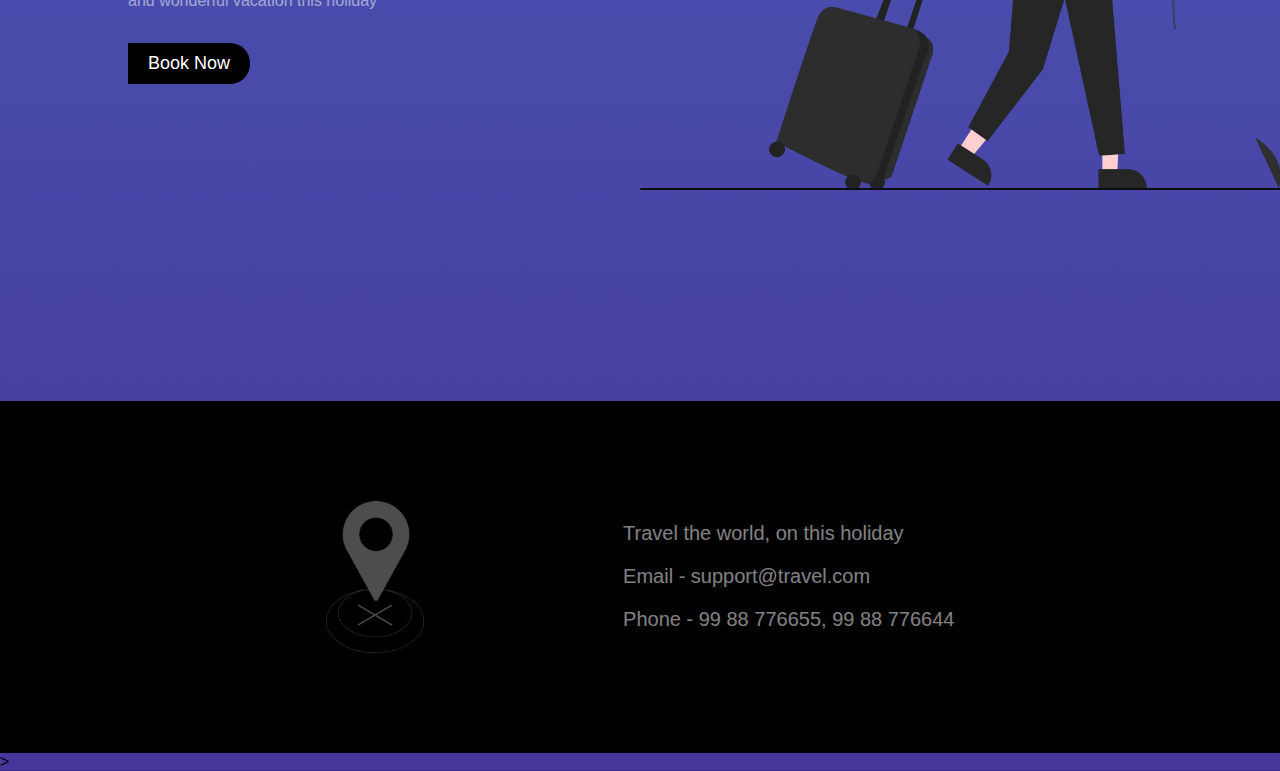
==== commit 62c5f10f: "updated routes html files" ====
--- a/index.html
+++ b/index.html
@@ -24,7 +24,7 @@
             <ul class="links-container">
                 <li class="link-item"><a href="#travel">Travel</a></li>
                 <li class="link-item"><a href="#explore-section">Explore</a></li>
-                <li class="link-item"><a href="#hero-section"><img src="img/boat.jpg" class="logo" alt=""></a></li>
+                <li class="link-item"><a href="#hero-section"><img src="boat.jpg" class="logo" alt=""></a></li>
                 <li class="link-item"><a href="#services">Services</a></li>
                 <li class="link-item"><a href="#booknow">Book Now</a></li>
             </ul>
@@ -40,11 +40,11 @@
            
             
             <!-- scroll down img -->
-            <img src="img/down arrow.png" class="scroll-down-icon" alt="scroll down indicator">
+            <img src="down arrow.png" class="scroll-down-icon" alt="scroll down indicator">
         </main>
 
         <div class="background">
-            <img src="img/img1.png" class="background-image" alt="hero-section image">
+            <img src="img1.png" class="background-image" alt="hero-section image">
         
             <!-- grid -->
             <div class="grid-slider">
@@ -66,7 +66,7 @@
         
             <div class="tours-container">
                 <div class="tour-card" data-aos="fade-up">
-                    <img src="img/australia.png" class="tour-img" alt="tour-image">
+                    <img src="australia.png" class="tour-img" alt="tour-image">
                     <div class="tour-body">
                         <h3 class="tour-name">Australia</h3>
                         <p class="tour-action">View city</p>
@@ -74,7 +74,7 @@
                 </div>
         
                 <div class="tour-card" data-aos="fade-up">
-                    <img src="img/maldives.png" class="tour-img" alt="tour-image">
+                    <img src="maldives.png" class="tour-img" alt="tour-image">
                     <div class="tour-body">
                         <h3 class="tour-name">Maldives</h3>
                         <p class="tour-action">View city</p>
@@ -82,7 +82,7 @@
                 </div>
         
                 <div class="tour-card" data-aos="fade-up">
-                    <img src="img/paris.png" class="tour-img" alt="tour-image">
+                    <img src="paris.png" class="tour-img" alt="tour-image">
                     <div class="tour-body">
                         <h3 class="tour-name">Paris</h3>
                         <p class="tour-action">View city</p>
@@ -90,7 +90,7 @@
                 </div>
         
                 <div class="tour-card" data-aos="fade-up">
-                    <img src="img/dubai.png" class="tour-img" alt="tour-image">
+                    <img src="dubai.png" class="tour-img" alt="tour-image">
                     <div class="tour-body">
                         <h3 class="tour-name">Dubai</h3>
                         <p class="tour-action">View city</p>
@@ -98,7 +98,7 @@
                 </div>
         
                 <div class="tour-card" data-aos="fade-up">
-                    <img src="img/india.png" class="tour-img" alt="tour-image">
+                    <img src="india.png" class="tour-img" alt="tour-image">
                     <div class="tour-body">
                         <h3 class="tour-name">India</h3>
                         <p class="tour-action">View city</p>
@@ -106,7 +106,7 @@
                 </div>
         
                 <div class="tour-card" data-aos="fade-up">
-                    <img src="img/italy.png" class="tour-img" alt="tour-image">
+                    <img src="italy.png" class="tour-img" alt="tour-image">
                     <div class="tour-body">
                         <h3 class="tour-name">Italy</h3>
                         <p class="tour-action">View city</p>
@@ -151,7 +151,7 @@
         </div>
         <div class="card-content">
             <div class="row">
-                <img src="./img/p3.png" style="height: 250px;">
+                <img src="p3.png" style="height: 250px;">
                 <div class="card-body">
                     <h3>United States</h3>
                     <p>Lorem ipsum dolor sit amet.</p>
@@ -167,7 +167,7 @@
                 </div>
             </div>
             <div class="row">
-                <img src="./img/p4.png" style="height: 250px;">
+                <img src="p4.png" style="height: 250px;">
                 <div class="card-body">
                     <h3>Jordan</h3>
                     <p>Lorem ipsum dolor sit amet.</p>
@@ -183,7 +183,7 @@
                 </div>
             </div>
             <div class="row">
-                <img src="./img/paris.png" style="height: 250px;">
+                <img src="paris.png" style="height: 250px;">
                 <div class="card-body">
                     <h3>China</h3>
                     <p>Lorem ipsum dolor sit amet.</p>
@@ -199,7 +199,7 @@
                 </div>
             </div>
             <div class="row">
-                <img src="./img/p1.jpg" style="height: 250px;">
+                <img src="p1.jpg" style="height: 250px;">
                 <div class="card-body">
                     <h3>Mexico</h3>
                     <p>Lorem ipsum dolor sit amet.</p>
@@ -215,7 +215,7 @@
                 </div>
             </div>
             <div class="row">
-                <img src="./img/img4.png" style="height: 250px;">
+                <img src="img4.png" style="height: 250px;">
                 <div class="card-body">
                     <h3>France</h3>
                     <p>Lorem ipsum dolor sit amet.</p>
@@ -231,7 +231,7 @@
                 </div>
             </div>
             <div class="row">
-                <img src="./img/img2.png" style="height: 250px;">
+                <img src="img2.png" style="height: 250px;">
                 <div class="card-body">
                     <h3>Greece</h3>
                     <p>Lorem ipsum dolor sit amet.</p>
@@ -247,7 +247,7 @@
                 </div>
             </div>
             <div class="row">
-                <img src="./img/img1.png" style="height: 250px;">
+                <img src="img1.png" style="height: 250px;">
                 <div class="card-body">
                     <h3>Spain</h3>
                     <p>Lorem ipsum dolor sit amet.</p>
@@ -263,7 +263,7 @@
                 </div>
             </div>
             <div class="row">
-                <img src="./img/australia.png" style="height: 250px;">
+                <img src="australia.png" style="height: 250px;">
                 <div class="card-body">
                     <h3>Turkey</h3>
                     <p>Lorem ipsum dolor sit amet.</p>
@@ -286,18 +286,18 @@
             <div class="bg-circle"></div>
         
             <div class="travel-grid" id="travel">
-                <img src="img/img1.png" data-aos="fade-up" alt="">
-                <img src="img/img2.png" data-aos="fade-up" alt="">
-                <img src="img/img3.png" data-aos="fade-up" alt="">
-                <img src="img/img4.png" data-aos="fade-up" alt="">
-                <img src="img/img5.png" data-aos="fade-up" alt="">
-                <img src="img/img6.png" data-aos="fade-up" alt="">
-                <img src="img/australia.png" data-aos="fade-up" alt="">
-                <img src="img/dubai.png" data-aos="fade-up" alt="">
-                <img src="img/maldives.png" data-aos="fade-up" alt="">
-                <img src="img/paris.png" data-aos="fade-up" alt="">
-                <img src="img/india.png" data-aos="fade-up" alt="">
-                <img src="img/italy.png" data-aos="fade-up" alt="">
+                <img src="img1.png" data-aos="fade-up" alt="">
+                <img src="img2.png" data-aos="fade-up" alt="">
+                <img src="img3.png" data-aos="fade-up" alt="">
+                <img src="img4.png" data-aos="fade-up" alt="">
+                <img src="img5.png" data-aos="fade-up" alt="">
+                <img src="img6.png" data-aos="fade-up" alt="">
+                <img src="australia.png" data-aos="fade-up" alt="">
+                <img src="dubai.png" data-aos="fade-up" alt="">
+                <img src="maldives.png" data-aos="fade-up" alt="">
+                <img src="paris.png" data-aos="fade-up" alt="">
+                <img src="india.png" data-aos="fade-up" alt="">
+                <img src="italy.png" data-aos="fade-up" alt="">
             </div>
         
         </section>
@@ -310,12 +310,12 @@
         <a href="booking.html"><button class="book-now">book now</button></a>
     </div>
     <div class="bg-circle-2"></div>
-    <img src="img/book.png" data-aos="fade-up" class="book-now-img" alt="">
+    <img src="book.png" data-aos="fade-up" class="book-now-img" alt="">
 </section>
 
 <!-- footer -->
 <footer class="footer">
-    <img src="img/logo.png" class="footer-logo" alt="">
+    <img src="logo.png" class="footer-logo" alt="">
     <div class="footer-text">
         <p>Travel the world, on this holiday</p>
         <p>Email - support@travel.com</p>
